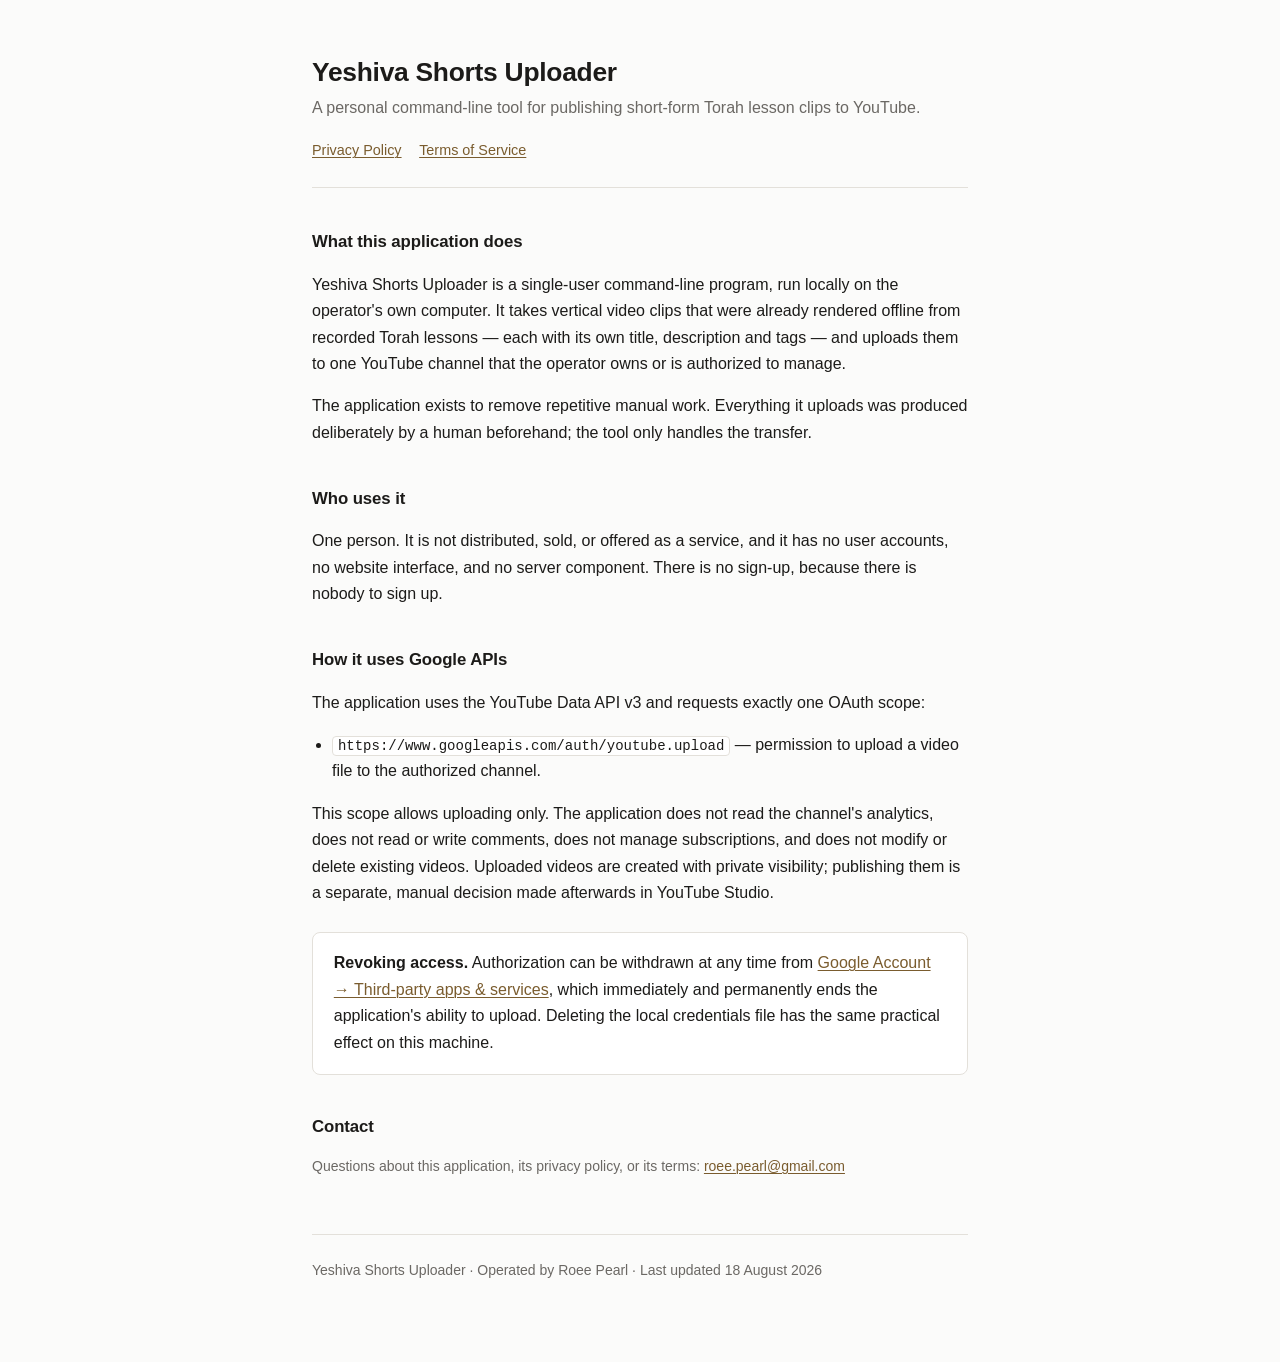
==== index.html @ 9dca5602 "OAuth consent screen pages: home, privacy policy, terms of service Static pages required to move the" ====
<!DOCTYPE html>
<html lang="en">
<head>
<meta charset="utf-8">
<meta name="viewport" content="width=device-width, initial-scale=1">
<title>Yeshiva Shorts Uploader</title>
<meta name="description" content="A personal command-line tool that uploads pre-rendered vertical video clips to a single YouTube channel.">
<link rel="stylesheet" href="style.css">
<script src="contact.js" defer></script>
</head>
<body>
<div class="wrap">
<header>
  <h1>Yeshiva Shorts Uploader</h1>
  <p class="lede">A personal command-line tool for publishing short-form Torah lesson clips to YouTube.</p>
  <nav>
    <a href="privacy.html">Privacy Policy</a>
    <a href="terms.html">Terms of Service</a>
  </nav>
</header>

<h2>What this application does</h2>
<p>
  Yeshiva Shorts Uploader is a single-user command-line program, run locally on the
  operator's own computer. It takes vertical video clips that were already rendered
  offline from recorded Torah lessons &mdash; each with its own title, description and
  tags &mdash; and uploads them to one YouTube channel that the operator owns or is
  authorized to manage.
</p>
<p>
  The application exists to remove repetitive manual work. Everything it uploads was
  produced deliberately by a human beforehand; the tool only handles the transfer.
</p>

<h2>Who uses it</h2>
<p>
  One person. It is not distributed, sold, or offered as a service, and it has no
  user accounts, no website interface, and no server component. There is no sign-up,
  because there is nobody to sign up.
</p>

<h2>How it uses Google APIs</h2>
<p>
  The application uses the YouTube Data API v3 and requests exactly one OAuth scope:
</p>
<ul>
  <li><code>https://www.googleapis.com/auth/youtube.upload</code> &mdash; permission to upload a video file to the authorized channel.</li>
</ul>
<p>
  This scope allows uploading only. The application does not read the channel's
  analytics, does not read or write comments, does not manage subscriptions, and
  does not modify or delete existing videos. Uploaded videos are created with
  private visibility; publishing them is a separate, manual decision made afterwards
  in YouTube Studio.
</p>

<div class="box">
  <p>
    <strong>Revoking access.</strong> Authorization can be withdrawn at any time from
    <a href="https://myaccount.google.com/permissions">Google Account &rarr; Third-party apps &amp; services</a>,
    which immediately and permanently ends the application's ability to upload.
    Deleting the local credentials file has the same practical effect on this machine.
  </p>
</div>

<h2>Contact</h2>
<p class="meta">
  Questions about this application, its privacy policy, or its terms:
  <span data-contact>[contact address]</span>
</p>

<footer>
  Yeshiva Shorts Uploader &middot; Operated by Roee Pearl &middot; Last updated 18 August 2026
</footer>
</div>
</body>
</html>
---- style.css ----
:root {
  --bg: #fbfbfa;
  --fg: #1c1b19;
  --muted: #6b6864;
  --rule: #e3e0da;
  --accent: #7a5c2e;
  --card: #ffffff;
}
@media (prefers-color-scheme: dark) {
  :root {
    --bg: #161513;
    --fg: #ece9e3;
    --muted: #9d9892;
    --rule: #2e2c28;
    --accent: #d1a75c;
    --card: #1e1d1a;
  }
}
* { box-sizing: border-box; }
body {
  margin: 0;
  background: var(--bg);
  color: var(--fg);
  font: 16px/1.65 ui-sans-serif, -apple-system, "Segoe UI", Roboto, Helvetica, Arial, sans-serif;
  -webkit-font-smoothing: antialiased;
}
.wrap { max-width: 44rem; margin: 0 auto; padding: 3.5rem 1.5rem 5rem; }
header { border-bottom: 1px solid var(--rule); padding-bottom: 1.5rem; margin-bottom: 2.5rem; }
h1 { font-size: 1.65rem; line-height: 1.25; margin: 0 0 .4rem; letter-spacing: -.01em; }
h2 { font-size: 1.05rem; margin: 2.4rem 0 .6rem; letter-spacing: -.005em; }
h2:first-of-type { margin-top: 1.5rem; }
p, li { color: var(--fg); }
.lede { color: var(--muted); margin: 0; }
.meta { color: var(--muted); font-size: .875rem; }
a { color: var(--accent); text-decoration-thickness: 1px; text-underline-offset: 2px; }
nav { margin-top: 1.1rem; font-size: .9rem; display: flex; gap: 1.1rem; flex-wrap: wrap; }
ul { padding-left: 1.25rem; }
li { margin: .3rem 0; }
code {
  background: var(--card); border: 1px solid var(--rule); border-radius: 4px;
  padding: .08em .35em; font-size: .875em;
  font-family: ui-monospace, "Cascadia Code", Consolas, monospace;
}
.box {
  background: var(--card); border: 1px solid var(--rule); border-radius: 8px;
  padding: 1.1rem 1.3rem; margin: 1.6rem 0;
}
.box p:last-child { margin-bottom: 0; }
.box p:first-child { margin-top: 0; }
footer {
  margin-top: 3.5rem; padding-top: 1.5rem; border-top: 1px solid var(--rule);
  color: var(--muted); font-size: .875rem;
}
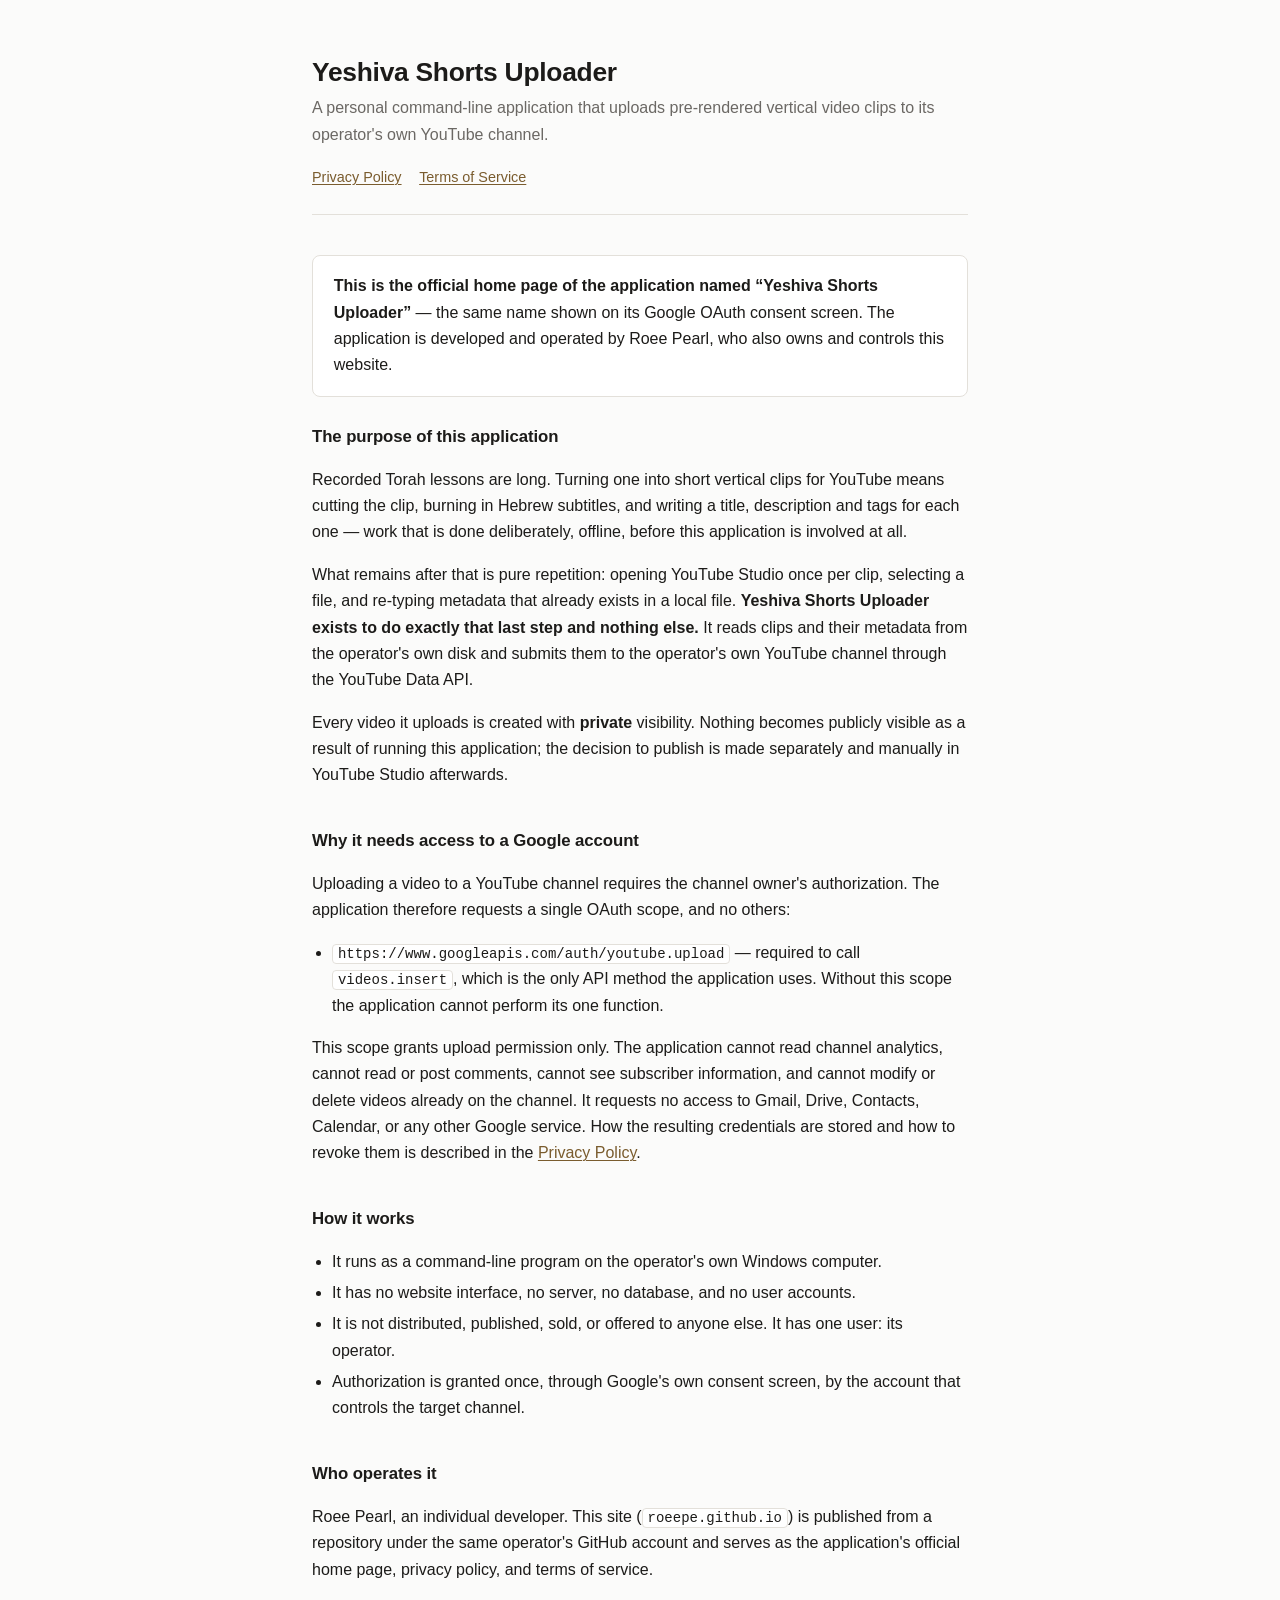
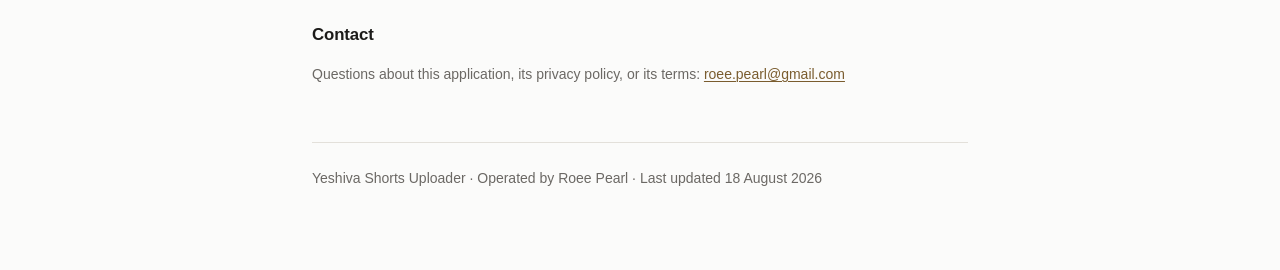
==== commit 79a2261a: "Home page: state app name and purpose explicitly for OAuth review Addresses two verification finding" ====
--- a/index.html
+++ b/index.html
@@ -4,7 +4,7 @@
 <meta charset="utf-8">
 <meta name="viewport" content="width=device-width, initial-scale=1">
 <title>Yeshiva Shorts Uploader</title>
-<meta name="description" content="A personal command-line tool that uploads pre-rendered vertical video clips to a single YouTube channel.">
+<meta name="description" content="Yeshiva Shorts Uploader is a personal command-line tool that uploads pre-rendered vertical video clips to their operator's own YouTube channel.">
 <link rel="stylesheet" href="style.css">
 <script src="contact.js" defer></script>
 </head>
@@ -12,56 +12,83 @@
 <div class="wrap">
 <header>
   <h1>Yeshiva Shorts Uploader</h1>
-  <p class="lede">A personal command-line tool for publishing short-form Torah lesson clips to YouTube.</p>
+  <p class="lede">
+    A personal command-line application that uploads pre-rendered vertical video
+    clips to its operator's own YouTube channel.
+  </p>
   <nav>
     <a href="privacy.html">Privacy Policy</a>
     <a href="terms.html">Terms of Service</a>
   </nav>
 </header>
 
-<h2>What this application does</h2>
+<div class="box">
+  <p>
+    <strong>This is the official home page of the application named
+    &ldquo;Yeshiva Shorts Uploader&rdquo;</strong> &mdash; the same name shown on its
+    Google OAuth consent screen. The application is developed and operated by
+    Roee Pearl, who also owns and controls this website.
+  </p>
+</div>
+
+<h2>The purpose of this application</h2>
 <p>
-  Yeshiva Shorts Uploader is a single-user command-line program, run locally on the
-  operator's own computer. It takes vertical video clips that were already rendered
-  offline from recorded Torah lessons &mdash; each with its own title, description and
-  tags &mdash; and uploads them to one YouTube channel that the operator owns or is
-  authorized to manage.
+  Recorded Torah lessons are long. Turning one into short vertical clips for
+  YouTube means cutting the clip, burning in Hebrew subtitles, and writing a
+  title, description and tags for each one &mdash; work that is done deliberately,
+  offline, before this application is involved at all.
 </p>
 <p>
-  The application exists to remove repetitive manual work. Everything it uploads was
-  produced deliberately by a human beforehand; the tool only handles the transfer.
+  What remains after that is pure repetition: opening YouTube Studio once per
+  clip, selecting a file, and re-typing metadata that already exists in a local
+  file. <strong>Yeshiva Shorts Uploader exists to do exactly that last step and
+  nothing else.</strong> It reads clips and their metadata from the operator's own
+  disk and submits them to the operator's own YouTube channel through the YouTube
+  Data API.
+</p>
+<p>
+  Every video it uploads is created with <strong>private</strong> visibility.
+  Nothing becomes publicly visible as a result of running this application; the
+  decision to publish is made separately and manually in YouTube Studio afterwards.
 </p>
 
-<h2>Who uses it</h2>
+<h2>Why it needs access to a Google account</h2>
 <p>
-  One person. It is not distributed, sold, or offered as a service, and it has no
-  user accounts, no website interface, and no server component. There is no sign-up,
-  because there is nobody to sign up.
+  Uploading a video to a YouTube channel requires the channel owner's
+  authorization. The application therefore requests a single OAuth scope, and no
+  others:
+</p>
+<ul>
+  <li>
+    <code>https://www.googleapis.com/auth/youtube.upload</code> &mdash; required to
+    call <code>videos.insert</code>, which is the only API method the application
+    uses. Without this scope the application cannot perform its one function.
+  </li>
+</ul>
+<p>
+  This scope grants upload permission only. The application cannot read channel
+  analytics, cannot read or post comments, cannot see subscriber information, and
+  cannot modify or delete videos already on the channel. It requests no access to
+  Gmail, Drive, Contacts, Calendar, or any other Google service. How the resulting
+  credentials are stored and how to revoke them is described in the
+  <a href="privacy.html">Privacy Policy</a>.
 </p>
 
-<h2>How it uses Google APIs</h2>
+<h2>How it works</h2>
+<ul>
+  <li>It runs as a command-line program on the operator's own Windows computer.</li>
+  <li>It has no website interface, no server, no database, and no user accounts.</li>
+  <li>It is not distributed, published, sold, or offered to anyone else. It has one user: its operator.</li>
+  <li>Authorization is granted once, through Google's own consent screen, by the account that controls the target channel.</li>
+</ul>
+
+<h2>Who operates it</h2>
 <p>
-  The application uses the YouTube Data API v3 and requests exactly one OAuth scope:
+  Roee Pearl, an individual developer. This site
+  (<code>roeepe.github.io</code>) is published from a repository under the same
+  operator's GitHub account and serves as the application's official home page,
+  privacy policy, and terms of service.
 </p>
-<ul>
-  <li><code>https://www.googleapis.com/auth/youtube.upload</code> &mdash; permission to upload a video file to the authorized channel.</li>
-</ul>
-<p>
-  This scope allows uploading only. The application does not read the channel's
-  analytics, does not read or write comments, does not manage subscriptions, and
-  does not modify or delete existing videos. Uploaded videos are created with
-  private visibility; publishing them is a separate, manual decision made afterwards
-  in YouTube Studio.
-</p>
-
-<div class="box">
-  <p>
-    <strong>Revoking access.</strong> Authorization can be withdrawn at any time from
-    <a href="https://myaccount.google.com/permissions">Google Account &rarr; Third-party apps &amp; services</a>,
-    which immediately and permanently ends the application's ability to upload.
-    Deleting the local credentials file has the same practical effect on this machine.
-  </p>
-</div>
 
 <h2>Contact</h2>
 <p class="meta">
